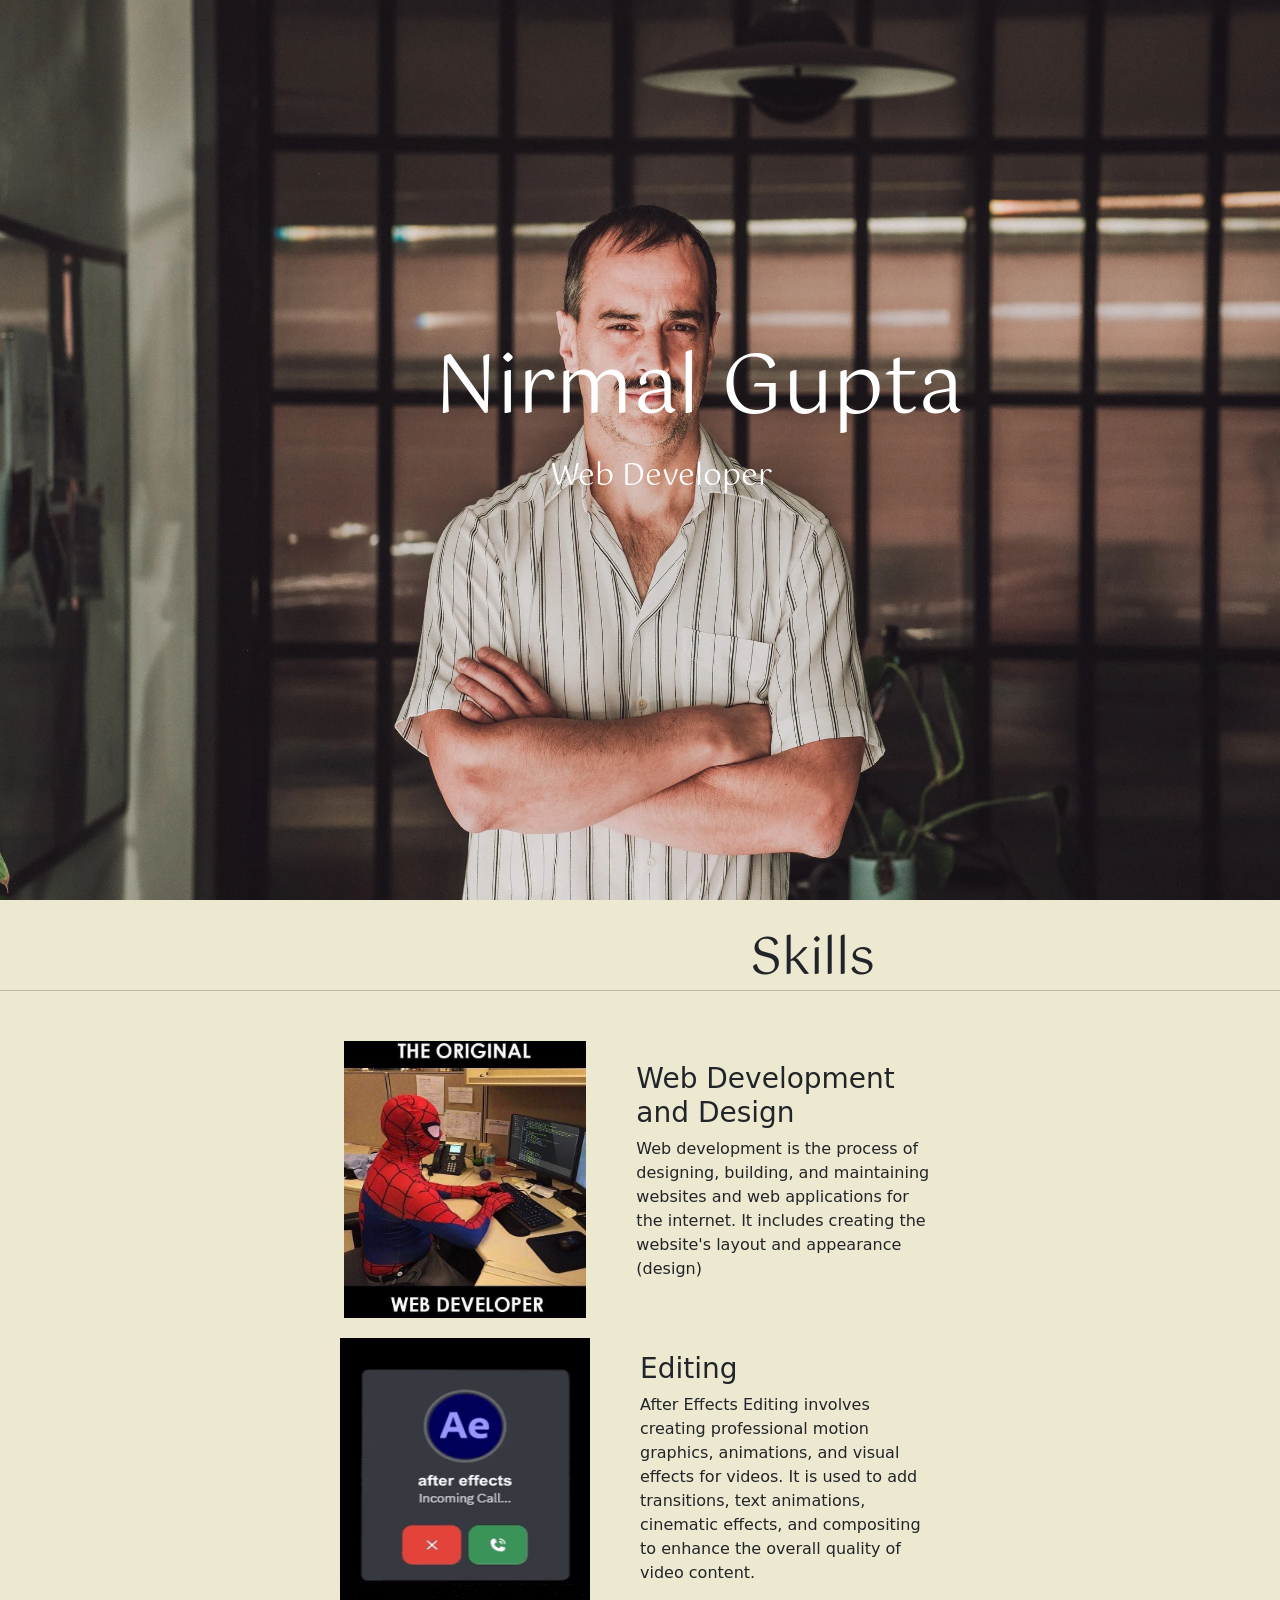
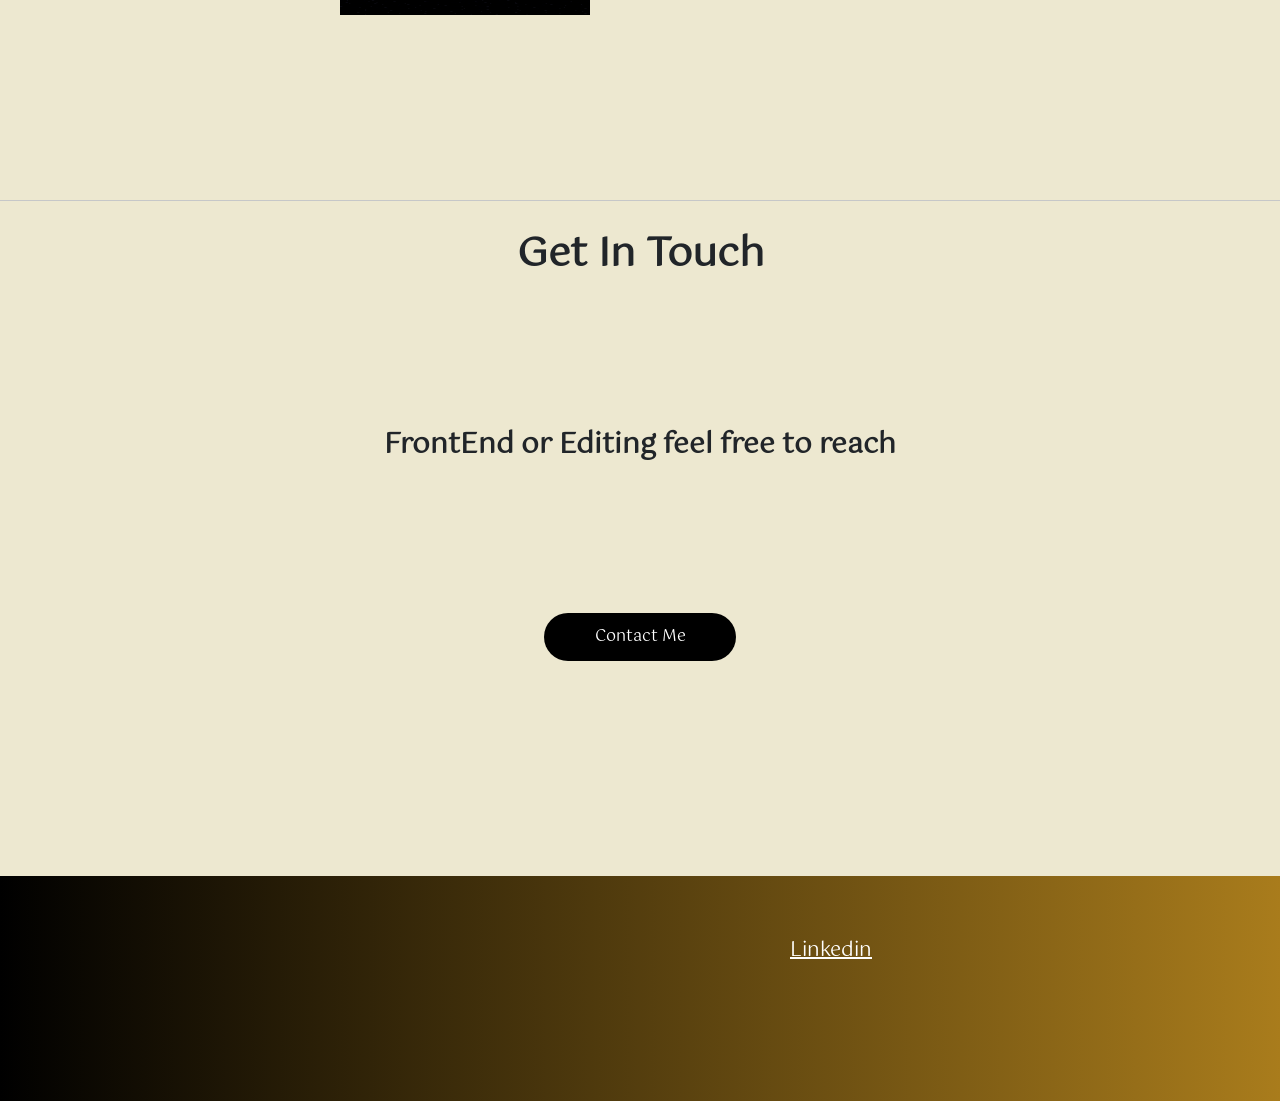
==== index.html @ 8dc053a0 "Add files via upload" ====
<!DOCTYPE html>
<html lang="en">
<head>
    <meta charset="UTF-8">
    <meta name="viewport" content="width=device-width, initial-scale=1.0">
    <link rel="stylesheet" href="./web.css">
    <link rel="preconnect" href="https://fonts.googleapis.com">
<link rel="preconnect" href="https://fonts.gstatic.com" crossorigin>
<link href="https://fonts.googleapis.com/css2?family=Gotu&display=swap" rel="stylesheet">
<link href="https://cdn.jsdelivr.net/npm/bootstrap@5.3.8/dist/css/bootstrap.min.css" rel="stylesheet" integrity="sha384-sRIl4kxILFvY47J16cr9ZwB07vP4J8+LH7qKQnuqkuIAvNWLzeN8tE5YBujZqJLB" crossorigin="anonymous">
    <title>Document</title>
</head>
<body>
    <div class="intro">
     <h1 style="color:white; padding:0px; margin:0px; ">Nirmal Gupta</h1> 
     <h2>Web Developer</h2>
     <img src="./assets/PortfolioMan.webp" style= "width: 100vw; height:100vh; padding:0px; margin:0px;" />
    

    </div>
    <div class="skills" style="background:#EDE8D0; width:100vw; height:100vh" >
        <h1>Skills</h1>
        <hr />
        <div class="skills-container">
        <div class="gif-content" style="width:500px;">
            <img src="./assets/webdevimg.jpg" style="width:258px; height:277px;"/>
            <div><h3>Web Development and Design</h3>
            <p style="width:300px;">Web development is the process of designing, building, and 
                maintaining websites and web applications for the internet. It includes creating the website's layout and appearance (design)</p>
                </div>
        </div>
        <div class="img-content">
            <img src="./assets/aeimg.gif" style="width:250px; height:277px;"/>
            <div ><h3>Editing</h3>
            <p style="width:300px;">After Effects Editing involves creating professional motion graphics, animations, and visual effects for videos. It is used to add transitions, text animations, cinematic effects, and compositing to enhance the overall quality of video content.</p>
                </div>
        </div>
        </div>
        
    </div>

<hr style="margin:0px; padding:0px;  background-color:#000000;" />

<div class="ThirdPage">
  <div class="Linkedin">
    <a href="https://www.linkedin.com/in/nirmal-gupta-4a52663b3/">Linkedin </a>
  </div>
  <div class="ThirdContent"> 
    <h1 style="margin-top:30px;">Get In Touch</h1>
    <h3>FrontEnd or Editing feel free to reach</h3>
    <button type="button" class="btn btn-success">Contact Me</button>

  </div>
</div>

</body>
</html>
---- web.css ----
body{
    padding: 0;
    margin: 0;
}

.intro{
    position: relative;
    width: 100vw;
    height: 100vh;
}

.intro > h1{
    position: absolute;
    top: 38%;
    left: 34%;
    color: white;
    font-family: "Gotu", sans-serif;
    font-size: 80px;
    font-weight: 400;
}

.intro > h2{
    position: absolute;
    top: 51%;
    left: 43%;
    color: white;
    font-family: "Gotu", sans-serif;
    font-size: 30px;
    font-weight: 400;
    
}
.skills{padding:0px; margin:0px; 
        
        h1{font-family: "Gotu", sans-serif; 
        font-weight:100; margin-left:750px; padding-top:30px; padding-bottom:0px; margin-bottom:0px;   font-size:50px;}
         
        hr{margin:0px; padding:0px;}

        }
.skills .gif-content{display:flex; 
    gap:50px;justify-content:center; 
    align-items:center;}

.skills .img-content{display:flex; 
    gap:50px;justify-content:center; 
    align-items:center;
}

.skills-container{display:flex; flex-direction:column; 
    gap:20px; margin-top:50px;  justify-content:center; 
    align-items:center;
    }

hr{margin:0px;padding:0px;border: none;
    height: 0;} 
.ThirdPage {
  position:relative;
  background: #EDE8D0;
  width: 100vw;
  height: 100vh;
}

.Linkedin {
  position:absolute;
  background: linear-gradient(to right, #000000, #a97c1c);
  padding: 60px 20px;
  color: #f5ede0;
  width: 100vw;
  height: 25vh;
  margin-top:75vh;
 
}
.Linkedin > a {color:white; font-family: "Gotu", sans-serif; margin-left:770px;  font-size:20px; }
hr{margin:0px; padding:0px;}

.btn-success {
     background: black !important; border:#000000 !important;
       color:white !important; 
       font-family: "Gotu", sans-serif !important;
       border-radius: 50px !important;
       padding: 12px 10px !important;
       width:15vw;

       
   }
.ThirdContent{display:flex; flex-direction:column; 
    margin:0px; gap:150px;
    justify-content:center; 
    align-items:center;
    h1{font-family: "Gotu", sans-serif; font-weight:1000; padding:0px; margin:0px; }
    h3{font-family: "Gotu", sans-serif; font-weight:1000; padding:0px; margin:0px; }

}
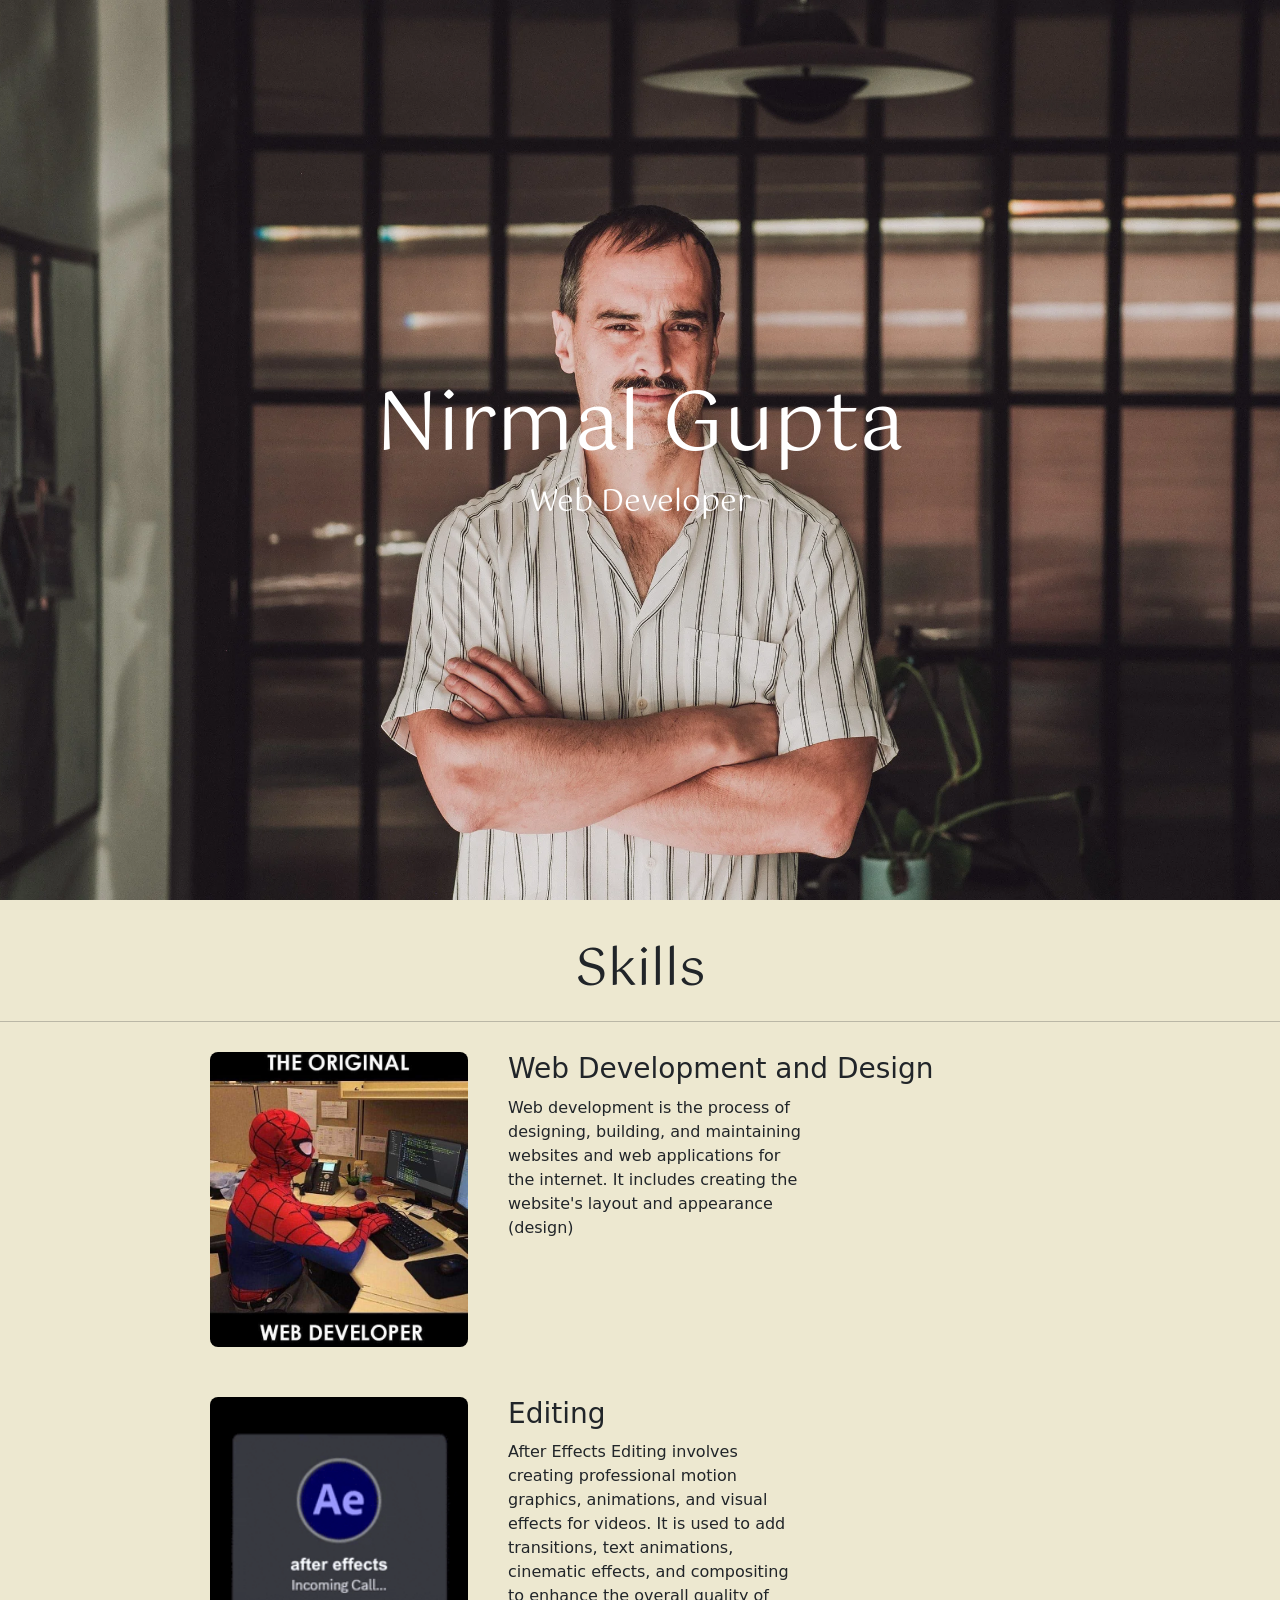
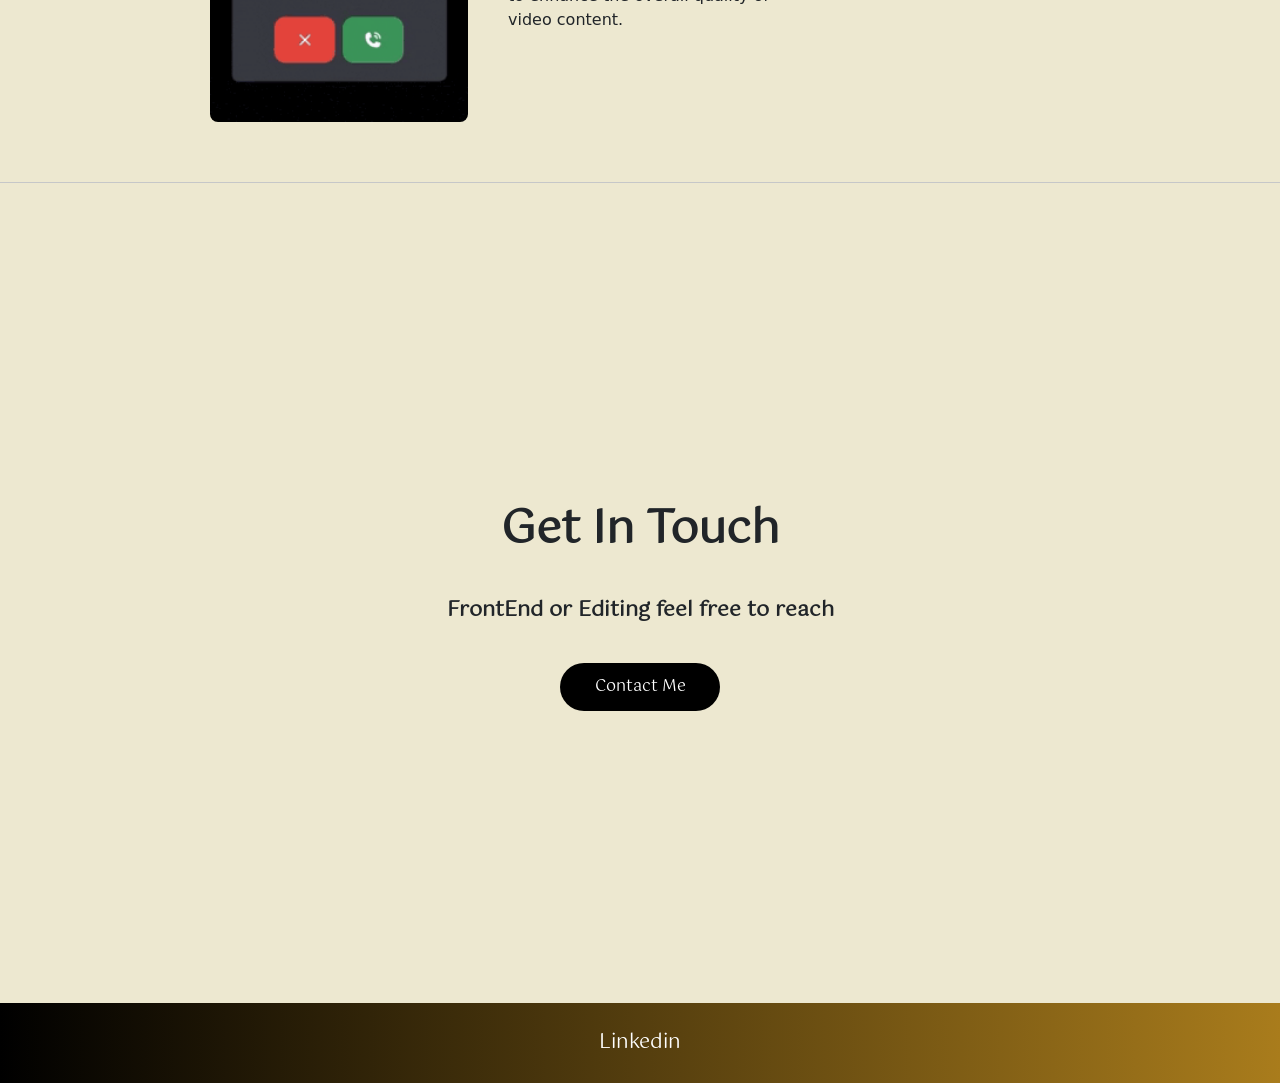
==== commit 4cd319cf: "Add files via upload" ====
--- a/index.html
+++ b/index.html
@@ -18,19 +18,19 @@
     
 
     </div>
-    <div class="skills" style="background:#EDE8D0; width:100vw; height:100vh" >
+    <div class="skills" style="background:#EDE8D0;" >
         <h1>Skills</h1>
         <hr />
         <div class="skills-container">
-        <div class="gif-content" style="width:500px;">
-            <img src="./assets/webdevimg.jpg" style="width:258px; height:277px;"/>
+        <div class="gif-content" >
+            <img src="./assets/webdevimg.jpg" />
             <div><h3>Web Development and Design</h3>
             <p style="width:300px;">Web development is the process of designing, building, and 
                 maintaining websites and web applications for the internet. It includes creating the website's layout and appearance (design)</p>
                 </div>
         </div>
         <div class="img-content">
-            <img src="./assets/aeimg.gif" style="width:250px; height:277px;"/>
+            <img src="./assets/aeimg.gif" />
             <div ><h3>Editing</h3>
             <p style="width:300px;">After Effects Editing involves creating professional motion graphics, animations, and visual effects for videos. It is used to add transitions, text animations, cinematic effects, and compositing to enhance the overall quality of video content.</p>
                 </div>
--- a/web.css
+++ b/web.css
@@ -1,104 +1,240 @@
+*{
+    box-sizing: border-box;
+}
+
 body{
     padding: 0;
     margin: 0;
-}
-
+    overflow-x: hidden;
+}
+
+/* ---------- INTRO SECTION ---------- */
 .intro{
     position: relative;
-    width: 100vw;
-    height: 100vh;
+    width: 100%;
+    min-height: 100vh;
+    display: flex;
+    flex-direction: column;
+    justify-content: center;
+    align-items: center;
+    text-align: center;
+    padding: 0 20px;
 }
 
 .intro > h1{
+    color: white;
+    font-family: "Gotu", sans-serif;
+    font-size: clamp(2.2rem, 8vw, 5rem);
+    font-weight: 400;
+    margin: 0;
+    z-index: 1;
+}
+
+.intro > h2{
+    color: white;
+    font-family: "Gotu", sans-serif;
+    font-size: clamp(1.1rem, 4vw, 1.9rem);
+    font-weight: 400;
+    margin: 10px 0 0 0;
+    z-index: 1;
+}
+
+.intro img{
     position: absolute;
-    top: 38%;
-    left: 34%;
+    top: 0;
+    left: 0;
+    width: 100%;
+    height: 100%;
+    object-fit: cover;
+    object-position: center top;
+    z-index: -1;
+}
+
+/* ---------- SKILLS SECTION ---------- */
+.skills{
+    padding: 40px 0 60px 0;
+    margin: 0;
+    background: #EDE8D0;
+    width: 100%;
+    overflow: visible;
+}
+
+.skills h1{
+    font-family: "Gotu", sans-serif;
+    font-weight: 100;
+    text-align: center;
+    margin: 0 0 20px 0;
+    font-size: clamp(2rem, 6vw, 3.2rem);
+}
+
+.skills hr{
+    margin: 0 0 30px 0;
+    padding: 0;
+}
+
+.skills-container{
+    display: flex;
+    flex-direction: column;
+    gap: 50px;
+    justify-content: center;
+    align-items: center;
+    width: 100%;
+}
+
+.skills .gif-content,
+.skills .img-content{
+    display: flex;
+    flex-wrap: wrap;
+    gap: 40px;
+    justify-content: center;
+    align-items: flex-start;
+    width: 100%;
+    max-width: 900px;
+    margin: 0 auto;
+    padding: 0 20px;
+    text-align: left;
+}
+
+.skills img{
+    width: 258px;
+    max-width: 100%;
+    height: auto;
+    border-radius: 8px;
+    flex-shrink: 0;
+    display: block;
+}
+
+.skills .gif-content > div,
+.skills .img-content > div{
+    flex: 1 1 260px;
+    min-width: 220px;
+}
+
+.skills p{
+    width: 100%;
+    max-width: 300px;
+    margin: 0;
+}
+
+.skills h3{
+    margin: 0 0 10px 0;
+}
+
+hr{
+    margin: 0;
+    padding: 0;
+    border: none;
+    height: 0;
+}
+
+/* ---------- THIRD PAGE ---------- */
+.ThirdPage{
+    position: relative;
+    background: #EDE8D0;
+    width: 100%;
+    min-height: 100vh;
+    display: flex;
+    flex-direction: column;
+    justify-content: space-between;
+}
+
+.ThirdContent{
+    order: 1;
+    flex-grow: 1;
+    display: flex;
+    flex-direction: column;
+    margin: 0;
+    gap: 40px;
+    justify-content: center;
+    align-items: center;
+    text-align: center;
+    padding: 60px 20px;
+}
+
+.ThirdContent h1{
+    font-family: "Gotu", sans-serif;
+    font-weight: 1000;
+    padding: 0;
+    margin: 0;
+    font-size: clamp(1.8rem, 5vw, 2.8rem);
+}
+
+.ThirdContent h3{
+    font-family: "Gotu", sans-serif;
+    font-weight: 1000;
+    padding: 0;
+    margin: 0;
+    font-size: clamp(1rem, 3vw, 1.3rem);
+}
+
+.btn-success{
+    background: black !important;
+    border: #000000 !important;
+    color: white !important;
+    font-family: "Gotu", sans-serif !important;
+    border-radius: 50px !important;
+    padding: 12px 30px !important;
+    width: auto;
+    min-width: 160px;
+    font-size: 1rem !important;
+}
+
+.Linkedin{
+    order: 2;
+    position: relative;
+    background: linear-gradient(to right, #000000, #a97c1c);
+    padding: 25px 20px;
+    color: #f5ede0;
+    width: 100%;
+    display: flex;
+    justify-content: center;
+    align-items: center;
+    flex-shrink: 0;
+}
+
+.Linkedin > a{
     color: white;
     font-family: "Gotu", sans-serif;
-    font-size: 80px;
-    font-weight: 400;
-}
-
-.intro > h2{
-    position: absolute;
-    top: 51%;
-    left: 43%;
-    color: white;
-    font-family: "Gotu", sans-serif;
-    font-size: 30px;
-    font-weight: 400;
-    
-}
-.skills{padding:0px; margin:0px; 
-        
-        h1{font-family: "Gotu", sans-serif; 
-        font-weight:100; margin-left:750px; padding-top:30px; padding-bottom:0px; margin-bottom:0px;   font-size:50px;}
-         
-        hr{margin:0px; padding:0px;}
-
-        }
-.skills .gif-content{display:flex; 
-    gap:50px;justify-content:center; 
-    align-items:center;}
-
-.skills .img-content{display:flex; 
-    gap:50px;justify-content:center; 
-    align-items:center;
-}
-
-.skills-container{display:flex; flex-direction:column; 
-    gap:20px; margin-top:50px;  justify-content:center; 
-    align-items:center;
-    }
-
-hr{margin:0px;padding:0px;border: none;
-    height: 0;} 
-.ThirdPage {
-  position:relative;
-  background: #EDE8D0;
-  width: 100vw;
-  height: 100vh;
-}
-
-.Linkedin {
-  position:absolute;
-  background: linear-gradient(to right, #000000, #a97c1c);
-  padding: 60px 20px;
-  color: #f5ede0;
-  width: 100vw;
-  height: 25vh;
-  margin-top:75vh;
- 
-}
-.Linkedin > a {color:white; font-family: "Gotu", sans-serif; margin-left:770px;  font-size:20px; }
-hr{margin:0px; padding:0px;}
-
-.btn-success {
-     background: black !important; border:#000000 !important;
-       color:white !important; 
-       font-family: "Gotu", sans-serif !important;
-       border-radius: 50px !important;
-       padding: 12px 10px !important;
-       width:15vw;
-
-       
-   }
-.ThirdContent{display:flex; flex-direction:column; 
-    margin:0px; gap:150px;
-    justify-content:center; 
-    align-items:center;
-    h1{font-family: "Gotu", sans-serif; font-weight:1000; padding:0px; margin:0px; }
-    h3{font-family: "Gotu", sans-serif; font-weight:1000; padding:0px; margin:0px; }
-
-}
-
-
-              
-
-
-
-
-
-
-
-
+    font-size: clamp(1rem, 3vw, 1.25rem);
+    text-align: center;
+    text-decoration: none;
+}
+
+.Linkedin > a:hover{
+    text-decoration: underline;
+}
+
+/* ---------- RESPONSIVE BREAKPOINTS ---------- */
+@media (max-width: 768px){
+    .skills-container{
+        gap: 40px;
+    }
+    .ThirdContent{
+        gap: 25px;
+        padding: 40px 15px;
+    }
+}
+
+@media (max-width: 640px){
+    .skills .gif-content,
+    .skills .img-content{
+        justify-content: center;
+        text-align: center;
+    }
+    .skills p{
+        margin: 0 auto;
+    }
+}
+
+@media (max-width: 480px){
+    .intro > h1{
+        font-size: 2rem;
+    }
+    .skills h1{
+        font-size: 1.8rem;
+    }
+    .btn-success{
+        width: 80%;
+        min-width: unset;
+    }
+}
